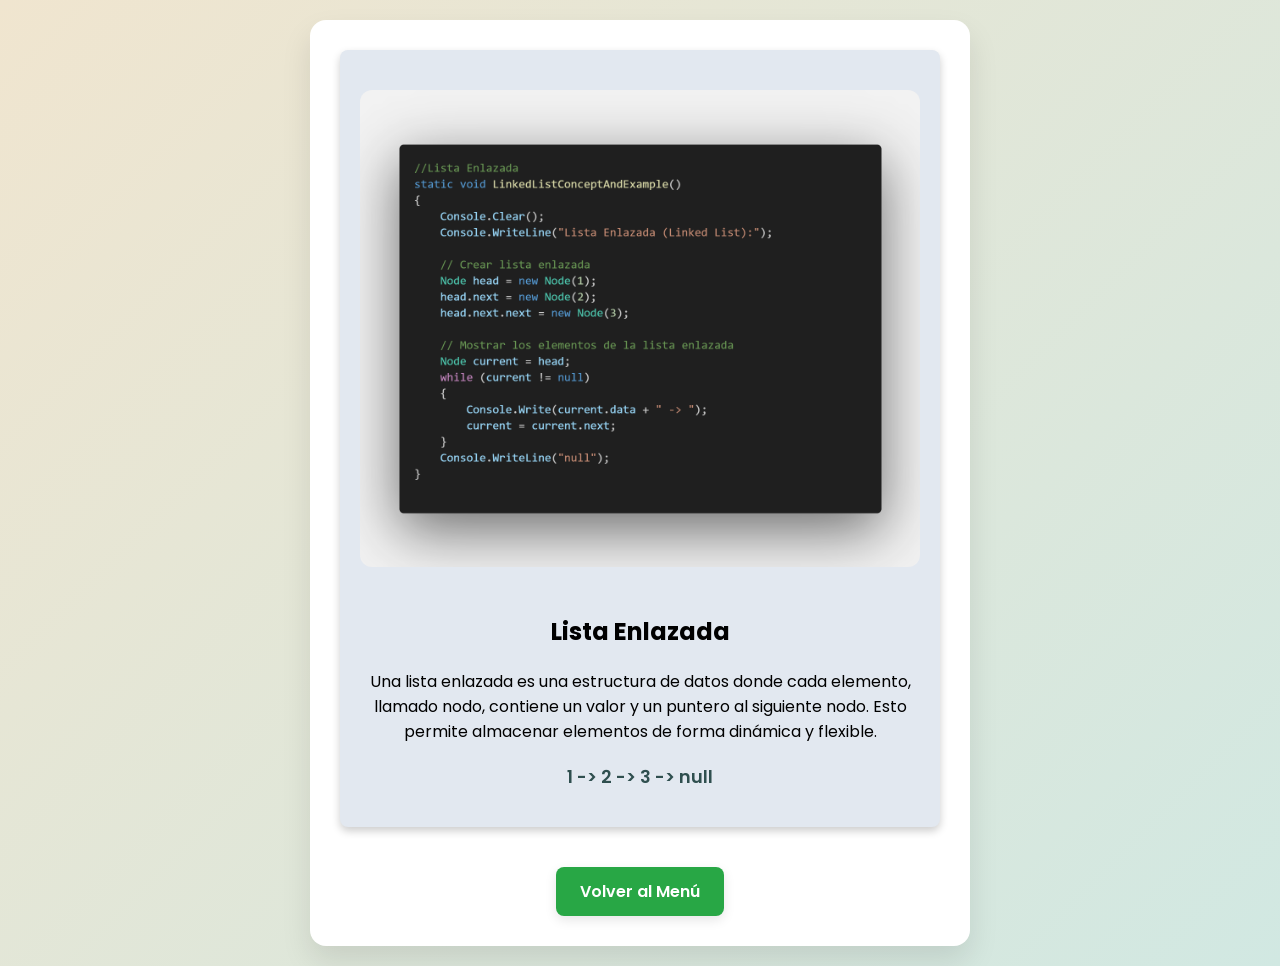
==== public/lista-enlazada.html @ 39d7ee76 "Primer commit" ====
<!DOCTYPE html>
<html lang="es">
<head>
    <meta charset="UTF-8">
    <meta name="viewport" content="width=device-width, initial-scale=1.0">
    <title>Lista Enlazada</title>
    <link rel="stylesheet" href="css/style.css">
</head>
<body>
    <div id="content">
        <div class="card single-list-card">
            <img src="images/lista-enlazada.png" alt="Ejemplo de Lista Enlazada">
            <div class="card-content">
                <h2>Lista Enlazada</h2>
                <p>Una lista enlazada es una estructura de datos donde cada elemento, llamado nodo, contiene un valor y un puntero al siguiente nodo. Esto permite almacenar elementos de forma dinámica y flexible.</p>
                <p class="example-output">1 -> 2 -> 3 -> null</p>
            </div>
        </div>
        <div class="back-button">
            <a href="index.html">Volver al Menú</a>
        </div>
    </div>
</body>
</html>
---- public/css/style.css ----
/* Importar una fuente moderna */
@import url('https://fonts.googleapis.com/css2?family=Poppins:wght@400;600&display=swap');

/* Estilo básico para el cuerpo */
body {
    font-family: 'Poppins', sans-serif;
    background: linear-gradient(135deg, #f0e5cf, #d1e8e2);
    margin: 0;
    padding: 0;
    display: flex;
    justify-content: center;
    align-items: center;
    min-height: 100vh;
}

/* Estilo del contenedor del menú */
#menu {
    background-color: #ffffff;
    border-radius: 16px;
    box-shadow: 0 15px 30px rgba(0, 0, 0, 0.1);
    max-width: 600px;
    width: 90%;
    padding: 30px;
    text-align: center;
    margin: 20px;
    transition: transform 0.3s ease;
}

#menu:hover {
    transform: translateY(-10px);
}

/* Estilo del título principal */
h1 {
    color: #2f4f4f;
    margin-bottom: 30px;
    font-size: 2.5rem;
    font-weight: 600;
}

/* Estilo del texto introductorio */
.intro-text {
    margin-bottom: 20px;
}

/* Estilo del contenedor de la cuadrícula */
.grid-container {
    display: grid;
    grid-template-columns: repeat(auto-fill, minmax(250px, 1fr));
    gap: 20px;
}

/* Estilo de cada tarjeta del menú */
.card {
    background-color: #e2e8f0;
    border-radius: 8px;
    padding: 20px;
    box-shadow: 0 4px 8px rgba(0, 0, 0, 0.2);
    transition: transform 0.3s, box-shadow 0.3s;
}

.card:hover {
    transform: translateY(-5px);
    box-shadow: 0 8px 16px rgba(0, 0, 0, 0.3);
}

/* Estilo de los enlaces "Aprender más" */
.learn-more {
    display: inline-block;
    margin-top: 10px;
    padding: 10px 20px;
    font-size: 16px;
    color: #fff;
    background-color: #4caf50; /* Color verde */
    border: none;
    border-radius: 5px;
    text-decoration: none;
    transition: background-color 0.3s;
}

.learn-more:hover {
    background-color: #45a049; /* Color verde más oscuro al pasar el mouse */
}

/* Estilo del contenido de las listas */
#content {
    background-color: #ffffff;
    border-radius: 16px;
    box-shadow: 0 15px 30px rgba(0, 0, 0, 0.1);
    max-width: 600px;
    width: 90%;
    padding: 30px;
    margin: 20px;
    text-align: center;
    transition: transform 0.3s ease;
}

#content:hover {
    transform: translateY(-10px);
}

/* Estilo de las imágenes */
img {
    max-width: 100%;
    height: auto;
    border-radius: 12px;
    margin: 20px 0;
}

/* Estilo del texto de ejemplo */
.example-output {
    font-size: 1.1rem;
    font-weight: 600;
    margin-top: 20px;
    color: #2f4f4f;
}

/* Estilo del botón de volver al menú */
.back-button {
    margin-top: 40px;
    text-align: center;
}

.back-button a {
    display: inline-block;
    padding: 12px 24px;
    background-color: #28a745;
    color: #ffffff;
    text-decoration: none;
    border-radius: 8px;
    font-size: 1rem;
    font-weight: 600;
    transition: background-color 0.3s ease, transform 0.3s ease;
    box-shadow: 0 4px 12px rgba(0, 0, 0, 0.1);
}

.back-button a:hover {
    background-color: #218838;
    transform: translateY(-2px);
}

.back-button a:active {
    background-color: #1e7e34;
    transform: translateY(1px);
}

/* Diseño responsivo */
@media (max-width: 600px) {
    #menu, #content {
        padding: 20px;
    }

    .menu-button {
        padding: 12px;
        font-size: 0.9rem;
    }

    .menu-button h2 {
        font-size: 1.2rem;
    }

    .menu-button p {
        font-size: 0.8rem;
    }
}
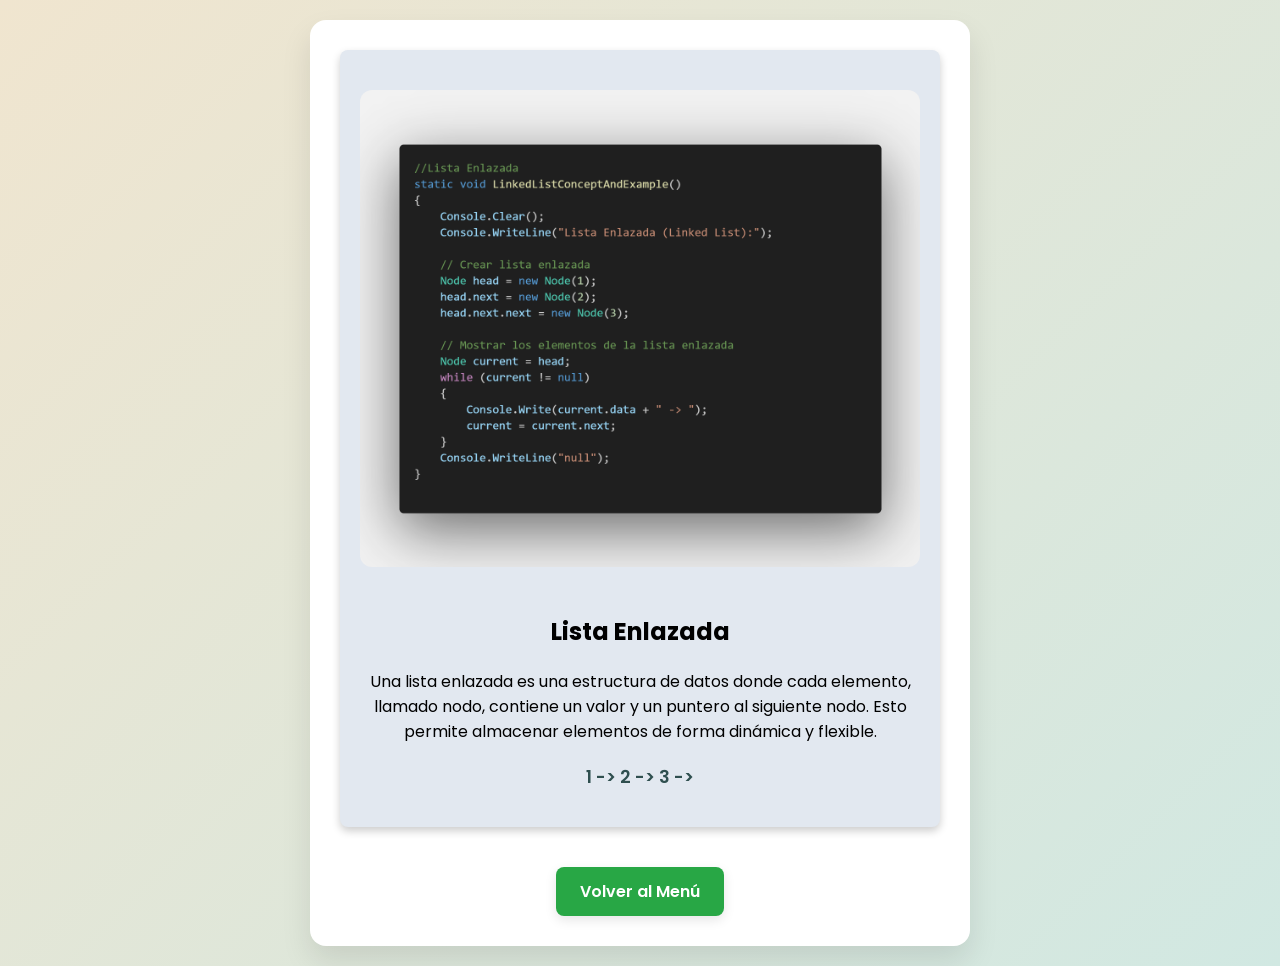
==== commit 0b9534db: "segundo commit" ====
--- a/public/lista-enlazada.html
+++ b/public/lista-enlazada.html
@@ -13,7 +13,7 @@
             <div class="card-content">
                 <h2>Lista Enlazada</h2>
                 <p>Una lista enlazada es una estructura de datos donde cada elemento, llamado nodo, contiene un valor y un puntero al siguiente nodo. Esto permite almacenar elementos de forma dinámica y flexible.</p>
-                <p class="example-output">1 -> 2 -> 3 -> null</p>
+                <p class="example-output">1 -> 2 -> 3 -> </p>
             </div>
         </div>
         <div class="back-button">
